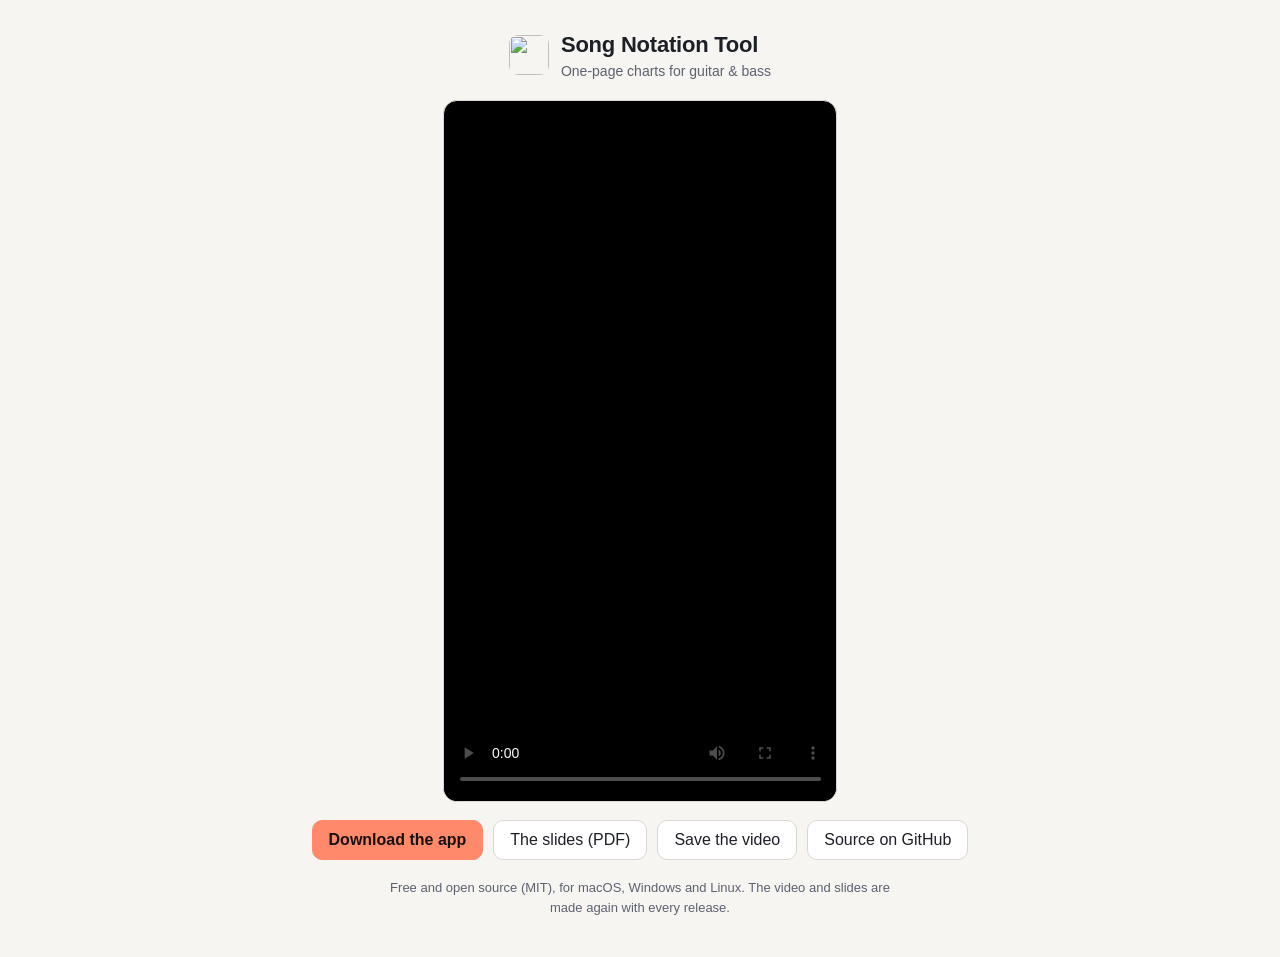
==== tools/pitch_page.html @ 13d58add "chore(pitch): a page that plays the video, published to GitHub Pages A release file is always sent a" ====
<!doctype html>
<html lang="en">
<head>
<meta charset="utf-8">
<meta name="viewport" content="width=device-width, initial-scale=1">
<title>Song Notation Tool — the video</title>
<meta name="description" content="One-page charts for guitar and bass: a short video about Song Notation Tool, and the same slides as a PDF.">
<meta property="og:title" content="Song Notation Tool — the video">
<meta property="og:description" content="One-page charts for guitar and bass, in a minute and a half.">
<meta property="og:type" content="video.other">
<meta property="og:image" content="slide-01.png">
<meta property="og:video" content="Song_Notation_Tool_Pitch.mp4">
<link rel="icon" href="icon.png">
<!-- Published by .github/workflows/pitch-page.yml with the latest release's
     video and slides next to it. Edit it in tools/pitch_page.html. -->
<style>
  :root {
    color-scheme: dark;
    --bg: #121319; --fg: #e6e8ef; --dim: #9aa0b3; --card: #1b1d26;
    --border: #2c2f3d; --accent: #ff8a6b; --accent-fg: #1a0f0a; --focus: #7aa2ff;
  }
  @media (prefers-color-scheme: light) {
    :root { color-scheme: light; --bg: #f6f5f1; --fg: #1d1f27; --dim: #5d6170;
      --card: #ffffff; --border: #d9d7d0; --focus: #2f5bd3; }
  }
  * { box-sizing: border-box; }
  body {
    margin: 0; background: var(--bg); color: var(--fg);
    font: 16px/1.5 -apple-system, BlinkMacSystemFont, "Segoe UI", Roboto, sans-serif;
    display: flex; flex-direction: column; align-items: center;
    padding: 28px 16px 40px; gap: 18px; min-height: 100vh;
  }
  header { display: flex; align-items: center; gap: 12px; }
  header img { width: 40px; height: 40px; border-radius: 9px; }
  h1 { margin: 0; font-size: 22px; letter-spacing: -0.01em; }
  header p { margin: 0; color: var(--dim); font-size: 14px; }
  video {
    display: block; width: auto; max-width: 100%; height: min(78vh, 900px);
    aspect-ratio: 9 / 16; background: #000; border-radius: 14px;
    border: 1px solid var(--border);
  }
  nav { display: flex; flex-wrap: wrap; gap: 10px; justify-content: center; }
  a.btn {
    display: inline-flex; align-items: center; min-height: 40px; padding: 0 16px;
    border-radius: 10px; border: 1px solid var(--border); background: var(--card);
    color: var(--fg); text-decoration: none; font-weight: 500;
  }
  a.btn.primary { background: var(--accent); border-color: var(--accent); color: var(--accent-fg); font-weight: 600; }
  a:focus-visible { outline: 2px solid var(--focus); outline-offset: 2px; }
  footer { color: var(--dim); font-size: 13px; text-align: center; max-width: 520px; }
  footer a { color: inherit; }
  @media (max-width: 480px) { video { height: auto; width: 100%; } }
</style>
</head>
<body>
  <header>
    <img src="icon.png" alt="">
    <div>
      <h1>Song Notation Tool</h1>
      <p>One-page charts for guitar &amp; bass</p>
    </div>
  </header>

  <video controls playsinline preload="metadata" poster="slide-01.png"
         aria-label="Song Notation Tool in a minute and a half, with captions">
    <source src="Song_Notation_Tool_Pitch.mp4" type="video/mp4">
    Your browser does not play this video.
    <a href="Song_Notation_Tool_Pitch.mp4">Download it</a> instead.
  </video>

  <nav aria-label="More">
    <a class="btn primary" href="https://github.com/giopas/song-notation-tool/releases/latest">Download the app</a>
    <a class="btn" href="Song_Notation_Tool_Pitch.pdf">The slides (PDF)</a>
    <a class="btn" href="Song_Notation_Tool_Pitch.mp4" download>Save the video</a>
    <a class="btn" href="https://github.com/giopas/song-notation-tool">Source on GitHub</a>
  </nav>

  <footer>
    Free and open source (MIT), for macOS, Windows and Linux.
    The video and slides are made again with every release.
  </footer>
</body>
</html>
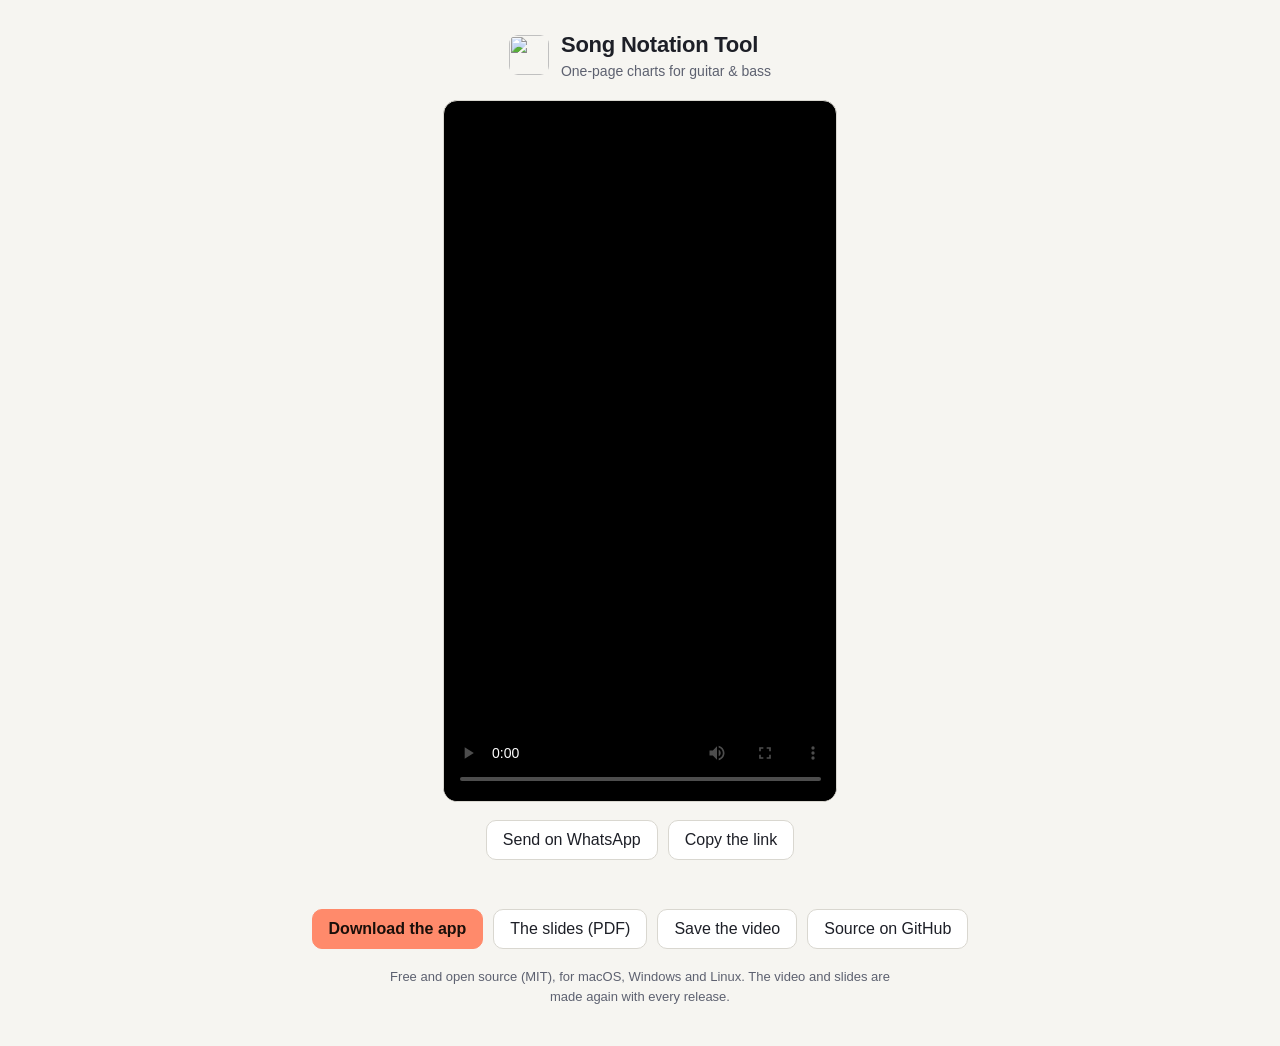
==== commit e6a9ba97: "feat(video page): share buttons (WhatsApp, share sheet, copy link), download card when the video end" ====
--- a/tools/pitch_page.html
+++ b/tools/pitch_page.html
@@ -8,8 +8,16 @@
 <meta property="og:title" content="Song Notation Tool — the video">
 <meta property="og:description" content="One-page charts for guitar and bass, in a minute and a half.">
 <meta property="og:type" content="video.other">
-<meta property="og:image" content="slide-01.png">
-<meta property="og:video" content="Song_Notation_Tool_Pitch.mp4">
+<meta property="og:site_name" content="Song Notation Tool">
+<!-- Absolute URLs: WhatsApp and the other chat apps ignore relative ones,
+     and then send the link with no picture. -->
+<meta property="og:url" content="https://giopas.github.io/song-notation-tool/">
+<meta property="og:image" content="https://giopas.github.io/song-notation-tool/slide-01.png">
+<meta property="og:image:type" content="image/png">
+<meta property="og:image:alt" content="Song Notation Tool: one-page charts for guitar and bass, with chords, tabs and repeats">
+<meta property="og:video" content="https://giopas.github.io/song-notation-tool/Song_Notation_Tool_Pitch.mp4">
+<meta property="og:video:type" content="video/mp4">
+<meta name="twitter:card" content="summary_large_image">
 <link rel="icon" href="icon.png">
 <!-- Published by .github/workflows/pitch-page.yml with the latest release's
      video and slides next to it. Edit it in tools/pitch_page.html. -->
@@ -40,16 +48,32 @@
     border: 1px solid var(--border);
   }
   nav { display: flex; flex-wrap: wrap; gap: 10px; justify-content: center; }
-  a.btn {
+  .btn {
     display: inline-flex; align-items: center; min-height: 40px; padding: 0 16px;
     border-radius: 10px; border: 1px solid var(--border); background: var(--card);
     color: var(--fg); text-decoration: none; font-weight: 500;
   }
-  a.btn.primary { background: var(--accent); border-color: var(--accent); color: var(--accent-fg); font-weight: 600; }
-  a:focus-visible { outline: 2px solid var(--focus); outline-offset: 2px; }
+  button.btn { font: inherit; cursor: pointer; }
+  .btn[hidden] { display: none; }  /* else display: inline-flex shows it anyway */
+  .btn:hover { border-color: var(--accent); }
+  .btn.primary { background: var(--accent); border-color: var(--accent); color: var(--accent-fg); font-weight: 600; }
+  a:focus-visible, button:focus-visible { outline: 2px solid var(--focus); outline-offset: 2px; }
   footer { color: var(--dim); font-size: 13px; text-align: center; max-width: 520px; }
   footer a { color: inherit; }
-  @media (max-width: 480px) { video { height: auto; width: 100%; } }
+  .player { position: relative; max-width: 100%; }
+  .end {
+    position: absolute; inset: 0; border-radius: 14px; padding: 24px;
+    background: rgba(18, 19, 25, 0.9); color: #e6e8ef;
+    display: flex; flex-direction: column;
+    align-items: center; justify-content: center; gap: 12px; text-align: center;
+  }
+  .end[hidden] { display: none; }
+  .end p { margin: 0 0 6px; font-size: 20px; font-weight: 600; }
+  .end small { color: #9aa0b3; font-size: 13px; }
+  .end .btn:not(.primary) { background: #1b1d26; border-color: #2c2f3d; color: #e6e8ef; }
+  .share { display: flex; flex-wrap: wrap; gap: 10px; justify-content: center; }
+  .note { color: var(--accent); font-size: 14px; min-height: 1.5em; margin: -8px 0 0; }
+  @media (max-width: 480px) { .player, video { height: auto; width: 100%; } }
 </style>
 </head>
 <body>
@@ -61,12 +85,31 @@
     </div>
   </header>
 
-  <video controls playsinline preload="metadata" poster="slide-01.png"
-         aria-label="Song Notation Tool in a minute and a half, with captions">
-    <source src="Song_Notation_Tool_Pitch.mp4" type="video/mp4">
-    Your browser does not play this video.
-    <a href="Song_Notation_Tool_Pitch.mp4">Download it</a> instead.
-  </video>
+  <div class="player">
+    <video controls playsinline preload="metadata" poster="slide-01.png"
+           aria-label="Song Notation Tool in a minute and a half, with captions">
+      <source src="Song_Notation_Tool_Pitch.mp4" type="video/mp4">
+      Your browser does not play this video.
+      <a href="Song_Notation_Tool_Pitch.mp4">Download it</a> instead.
+    </video>
+    <!-- Shown when the video ends: the next step is trying it. -->
+    <div class="end" id="end" hidden>
+      <p>Try it now</p>
+      <a class="btn primary" href="https://github.com/giopas/song-notation-tool/releases/latest">Download the app</a>
+      <small>Free, for macOS, Windows and Linux: no account</small>
+      <button class="btn" type="button" id="again">Watch again</button>
+    </div>
+  </div>
+
+  <!-- Sends the link to this page, not the file: in WhatsApp it shows as a
+       card with the first slide, and the video plays in the browser, with
+       nothing to download. The message also has the link to the download. -->
+  <div class="share" role="group" aria-label="Share">
+    <button class="btn" type="button" id="share" hidden>Share the video</button>
+    <a class="btn" id="wa" href="https://wa.me/?text=" target="_blank" rel="noopener">Send on WhatsApp</a>
+    <button class="btn" type="button" id="copy">Copy the link</button>
+  </div>
+  <p class="note" id="note" aria-live="polite"></p>
 
   <nav aria-label="More">
     <a class="btn primary" href="https://github.com/giopas/song-notation-tool/releases/latest">Download the app</a>
@@ -79,5 +122,48 @@
     Free and open source (MIT), for macOS, Windows and Linux.
     The video and slides are made again with every release.
   </footer>
+<script>
+  const PAGE = "https://giopas.github.io/song-notation-tool/";
+  const DOWNLOAD = "https://github.com/giopas/song-notation-tool/releases/latest";
+  const TEXT = "Song Notation Tool: one-page charts for guitar and bass, " +
+    "with chords, tabs and repeats.";
+  // The video link first: WhatsApp makes its preview from the first link.
+  const MESSAGE = TEXT + "\n\u25B6 The video: " + PAGE +
+    "\nTry it now: " + DOWNLOAD;
+
+  const video = document.querySelector("video");
+  const end = document.getElementById("end");
+  const note = document.getElementById("note");
+  const say = (msg) => { note.textContent = msg; setTimeout(() => { note.textContent = ""; }, 3000); };
+
+  video.addEventListener("ended", () => { end.hidden = false; });
+  video.addEventListener("play", () => { end.hidden = true; });
+  document.getElementById("again").addEventListener("click", () => {
+    video.currentTime = 0; video.play();
+  });
+
+  document.getElementById("wa").href = "https://wa.me/?text=" + encodeURIComponent(MESSAGE);
+
+  // The phone's own share sheet (WhatsApp, Messages, Mail...), where there is one.
+  // The links go in text, not url: given both, WhatsApp keeps only the url.
+  const share = document.getElementById("share");
+  if (navigator.share) {
+    share.hidden = false;
+    share.addEventListener("click", async () => {
+      try {
+        await navigator.share({ title: "Song Notation Tool \u2014 the video", text: MESSAGE });
+      } catch (e) { /* closed without sharing */ }
+    });
+  }
+
+  document.getElementById("copy").addEventListener("click", async () => {
+    try {
+      await navigator.clipboard.writeText(PAGE);
+      say("Link copied");
+    } catch (e) {
+      window.prompt("Copy the link:", PAGE);
+    }
+  });
+</script>
 </body>
 </html>
